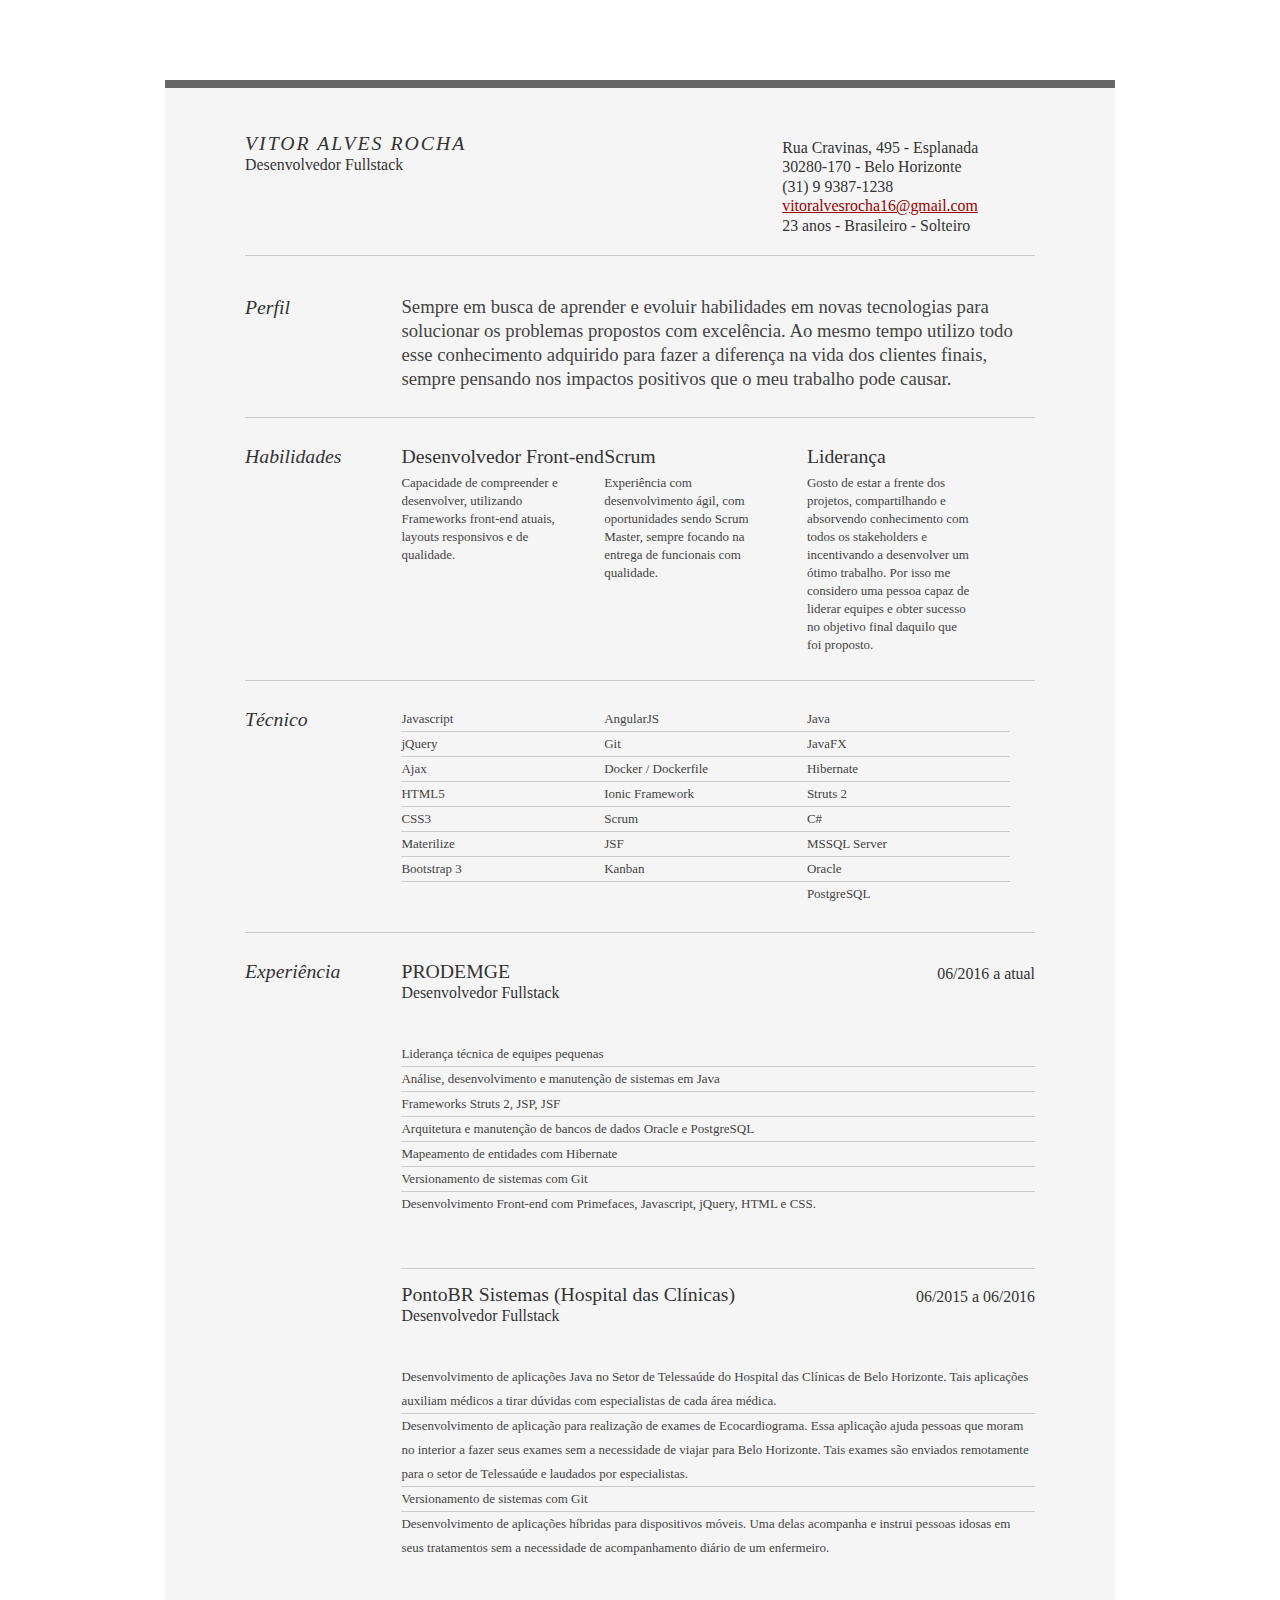
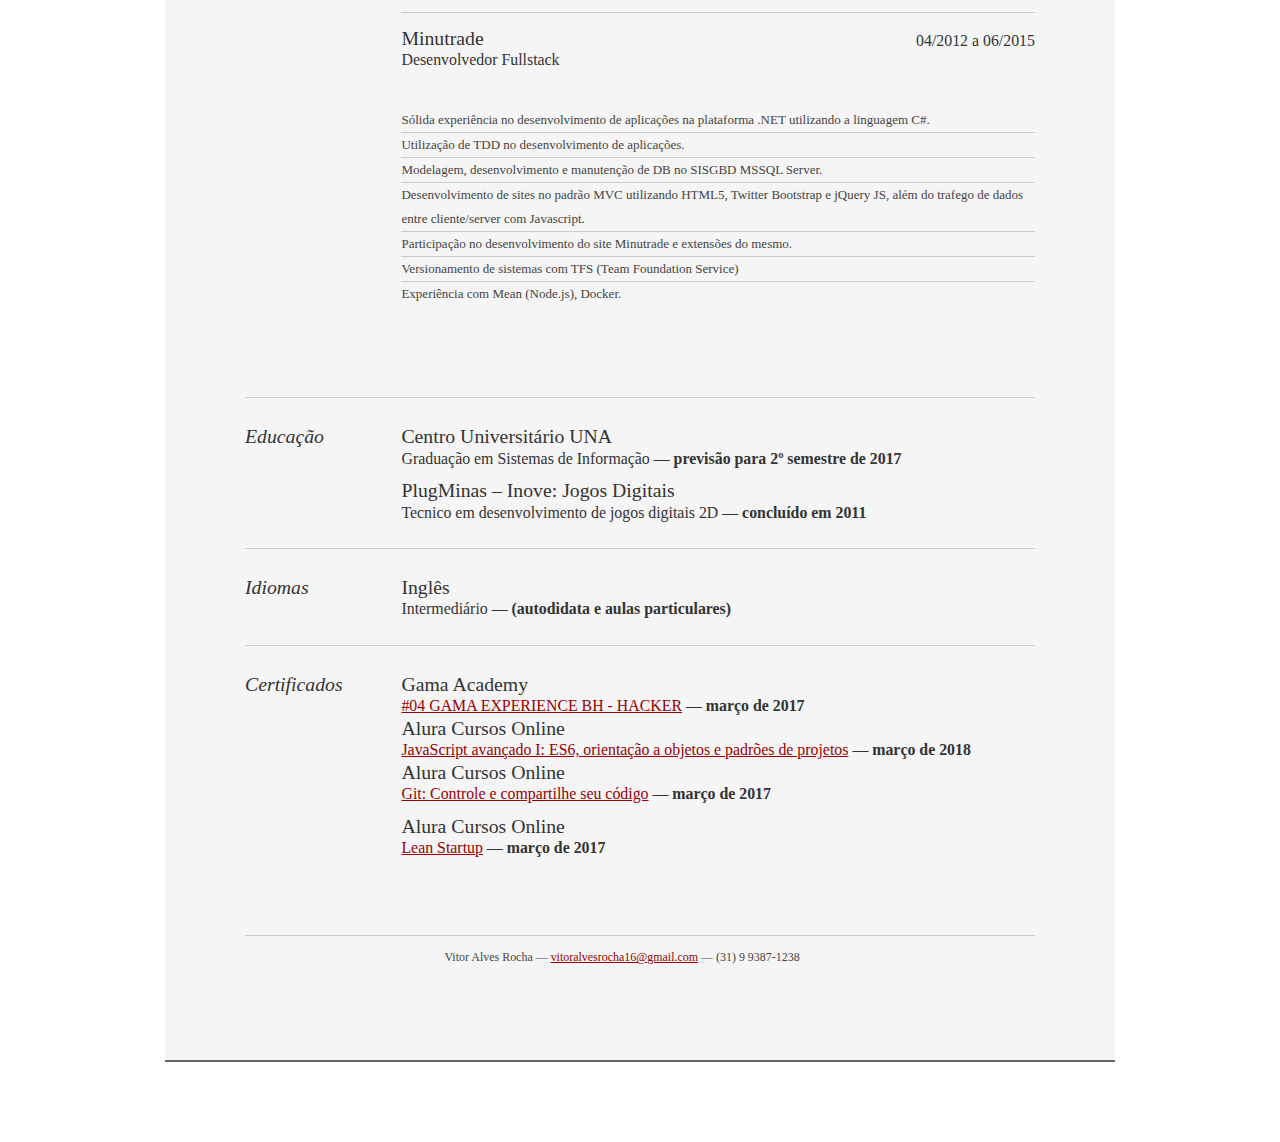
==== index.html @ ed212e02 "Remoção de certificados" ====
<!DOCTYPE html PUBLIC "-//W3C//DTD XHTML 1.0 Strict//EN" "http://www.w3.org/TR/xhtml1/DTD/xhtml1-strict.dtd">
<html>
<head>

	<title>Vitor Alves Rocha | Desenvolvedor Fullstack | vitoralvesrocha16@gmail.com</title>
	<meta http-equiv="content-type" content="text/html; charset=utf-8" />

	<meta name="keywords" content="" />
	<meta name="description" content="" />

	<link rel="stylesheet" type="text/css" href="reset-fonts-grids.css" media="all" /> 
	<link rel="stylesheet" type="text/css" href="resume.css" media="all" />

</head>
<body>

<div id="doc2" class="yui-t7">
	<div id="inner">
		<div id="hd">
			<div class="yui-gc">
				<div class="yui-u first">
					<h2>Vitor Alves Rocha</h2>
					<h3>Desenvolvedor Fullstack</h3>
				</div>

				<div class="yui-u">
					<div class="contact-info">
						<h3>Rua Cravinas, 495 - Esplanada</h3>
						<h3>30280-170 - Belo Horizonte</h3>
						<h3>(31) 9 9387-1238</h3>
						<h3><a href="mailto:vitoralvesrocha16@gmail.com">vitoralvesrocha16@gmail.com</a></h3>
						<h3>23 anos - Brasileiro - Solteiro</h3>
					</div><!--// .contact-info -->
				</div>
			</div><!--// .yui-gc -->
		</div><!--// hd -->

		<div id="bd">
			<div id="yui-main">
				<div class="yui-b">

					<div class="yui-gf">
						<div class="yui-u first">
							<h2>Perfil</h2>
						</div>
						<div class="yui-u">
							<p class="enlarge">
								Sempre em busca de aprender e evoluir habilidades em novas tecnologias para solucionar os problemas propostos com excelência. Ao mesmo tempo utilizo todo esse conhecimento adquirido para fazer a diferença na vida dos clientes finais, sempre pensando nos impactos positivos que o meu trabalho pode causar.
							</p>
						</div>
					</div><!--// .yui-gf -->

					<div class="yui-gf">
						<div class="yui-u first">
							<h2>Habilidades</h2>
						</div>
						<div class="yui-u">

								<div class="talent">
									<h2>Desenvolvedor Front-end</h2>
									<p>Capacidade de compreender e desenvolver, utilizando Frameworks front-end atuais, layouts responsivos e de qualidade.</p>
								</div>

								<div class="talent">
									<h2>Scrum</h2>
									<p>Experiência com desenvolvimento ágil, com oportunidades sendo Scrum Master, sempre focando na entrega de funcionais com qualidade.</p>
								</div>

								<div class="talent">
									<h2>Liderança</h2>
									<p>Gosto de estar a frente dos projetos, compartilhando e absorvendo conhecimento com todos os stakeholders e incentivando a desenvolver um ótimo trabalho. Por isso me considero uma pessoa capaz de liderar equipes e obter sucesso no objetivo final daquilo que foi proposto.</p>
								</div>
						</div>
					</div><!--// .yui-gf -->

					<div class="yui-gf">
						<div class="yui-u first">
							<h2>Técnico</h2>
						</div>
						<div class="yui-u">
						
							<ul class="talent">
								<li>Javascript</li>
								<li>jQuery</li>
								<li>Ajax</li>
								<li>HTML5</li>
								<li>CSS3</li>
								<li>Materilize</li>
								<li>Bootstrap 3</li>
							</ul>

							<ul class="talent">
								<li>AngularJS</li>
								<li>Git</li>
								<li>Docker / Dockerfile</li>
								<li>Ionic Framework</li>
								<li>Scrum</li>
								<li>JSF</li>
								<li>Kanban</li>
							</ul>

							<ul class="talent">
								<li>Java</li>
								<li>JavaFX</li>
								<li>Hibernate</li>
								<li>Struts 2</li>
								<li>C#</li>
								<li>MSSQL Server</li>
								<li>Oracle</li>
								<li class="last">PostgreSQL</li>
							</ul>
						</div>
					</div><!--// .yui-gf-->

					<div class="yui-gf">
	
						<div class="yui-u first">
							<h2>Experiência</h2>
						</div><!--// .yui-u -->

						<div class="yui-u">

							<div class="job">
								<h2>PRODEMGE</h2>
								<h3>Desenvolvedor Fullstack</h3>
								<h4>06/2016 a atual</h4>
								<p>
									<ul>
										<li>Liderança técnica de equipes pequenas</li>
										<li>Análise, desenvolvimento e manutenção de sistemas em Java</li>
										<li>Frameworks Struts 2, JSP, JSF</li>
										<li>Arquitetura e manutenção de bancos de dados Oracle e PostgreSQL</li>
										<li>Mapeamento de entidades com Hibernate</li>
										<li>Versionamento de sistemas com Git</li>
										<li class="last">Desenvolvimento Front-end com Primefaces, Javascript, jQuery, HTML e CSS.</li>
									</ul>
								</p>
							</div>

							<div class="job">
								<h2>PontoBR Sistemas (Hospital das Clínicas)</h2>
								<h3>Desenvolvedor Fullstack</h3>
								<h4>06/2015 a 06/2016</h4>
								<p>
									<ul>
										<li>
											Desenvolvimento de aplicações Java no Setor de Telessaúde do Hospital das Clínicas de Belo Horizonte. Tais aplicações auxiliam médicos a tirar dúvidas com especialistas de cada área médica.
										</li>
										<li>
											Desenvolvimento de aplicação para realização de exames de Ecocardiograma. Essa aplicação ajuda pessoas que moram no interior a fazer seus exames sem a necessidade de viajar para Belo Horizonte. Tais exames são enviados remotamente para o setor de Telessaúde e laudados por especialistas.
										<li>Versionamento de sistemas com Git</li>
										<li class="last">
											Desenvolvimento de aplicações híbridas para dispositivos móveis. Uma delas acompanha e instrui pessoas idosas em seus tratamentos sem a necessidade de acompanhamento diário de um enfermeiro.
										</li>
									</ul>
								</p>
							</div>

							<div class="job last">
								<h2>Minutrade</h2>
								<h3>Desenvolvedor Fullstack</h3>
								<h4>04/2012 a 06/2015</h4>
								<p>
									<ul>
										<li>Sólida experiência no desenvolvimento de aplicações na plataforma .NET utilizando a linguagem C#.</li>
										<li>Utilização de TDD no desenvolvimento de aplicações.</li>
										<li>Modelagem, desenvolvimento e manutenção de DB no SISGBD MSSQL Server.</li>
										<li>Desenvolvimento de sites no padrão MVC utilizando HTML5, Twitter Bootstrap e jQuery JS, além do trafego de dados entre cliente/server com Javascript.</li>
										<li>Participação no desenvolvimento do site Minutrade e extensões do mesmo.</li>
										<li>Versionamento de sistemas com TFS (Team Foundation Service)</li>
										<li class="last">Experiência com Mean (Node.js), Docker.</li>
									</ul>
								</p>
							</div>
						</div><!--// .yui-u -->
					</div><!--// .yui-gf -->

					<div class="yui-gf">
						<div class="yui-u first">
							<h2>Educação</h2>
						</div>
						<div class="yui-u">
							<h2>Centro Universitário UNA</h2>
							<h3>Graduação em Sistemas de Informação &mdash; <strong>previsão para 2º semestre de 2017</strong> </h3>
						</div>
						<div class="yui-u educ last">
							<h2>PlugMinas – Inove: Jogos Digitais</h2>
							<h3>Tecnico em desenvolvimento de jogos digitais 2D &mdash; <strong>concluído em 2011</strong> </h3>
						</div>
					</div><!--// .yui-gf -->

					<div class="yui-gf">
						<div class="yui-u first">
							<h2>Idiomas</h2>
						</div>
						<div class="yui-u">
							<h2>Inglês</h2>
							<h3>Intermediário &mdash; <strong>(autodidata e aulas particulares)</strong> </h3>
						</div>
					</div><!--// .yui-gf -->

					<div class="yui-gf last">
						<div class="yui-u first">
							<h2>Certificados</h2>
						</div>
						<div class="yui-u">
							<h2>Gama Academy</h2>
							<h3><a href="http://bit.ly/2j1GFxO" target="_blank">#04 GAMA EXPERIENCE BH - HACKER</a> &mdash; <strong>março de 2017</strong> </h3>
						</div>
						<div class="yui-u">
							<h2>Alura Cursos Online</h2>
							<h3><a href="https://cursos.alura.com.br/user/vitualves/course/javascript-es6-orientacao-a-objetos-parte-1/formalCertificate" target="_blank">JavaScript avançado I: ES6, orientação a objetos e padrões de projetos</a> &mdash; <strong>março de 2018</strong> </h3>
						</div>
						<div class="yui-u">
							<h2>Alura Cursos Online</h2>
							<h3><a href="https://cursos.alura.com.br/user/vitualves/course/git/formalCertificate" target="_blank">Git: Controle e compartilhe seu código</a> &mdash; <strong>março de 2017</strong> </h3>
						</div>
						<div class="yui-u educ">
							<h2>Alura Cursos Online</h2>
							<h3><a href="https://cursos.alura.com.br/user/vitualves/course/lean/formalCertificate" target="_blank">Lean Startup</a> &mdash; <strong>março de 2017</strong> </h3>
						</div>
					</div><!--// .yui-gf -->
				</div><!--// .yui-b -->
			</div><!--// yui-main -->
		</div><!--// bd -->

		<div id="ft">
			<p>Vitor Alves Rocha &mdash; <a href="mailto:vitoralvesrocha16@gmail.com">vitoralvesrocha16@gmail.com</a> &mdash; (31) 9 9387-1238</p>
		</div><!--// footer -->
	</div><!-- // inner -->
</div><!--// doc -->
</body>
</html>
---- resume.css ----
/*
---------------------------------------------------------------------------------
	STRIPPED DOWN RESUME TEMPLATE
    html resume

    v0.9: 5/28/09

    design and code by: thingsthatarebrown.com 
                        (matt brown)
---------------------------------------------------------------------------------
*/


.msg { padding: 10px; background: #222; position: relative; }
.msg h1 { color: #fff;  }
.msg a { margin-left: 20px; background: #408814; color: white; padding: 4px 8px; text-decoration: none; }
.msg a:hover { background: #266400; }

/* //-- yui-grids style overrides -- */
body { font-family: Georgia; color: #444; }
#inner { padding: 10px 80px; margin: 80px auto; background: #f5f5f5; border: solid #666; border-width: 8px 0 2px 0; }
.yui-gf { margin-bottom: 2em; padding-bottom: 2em; border-bottom: 1px solid #ccc; }

/* //-- header, body, footer -- */
#hd { margin: 2.5em 0 3em 0; padding-bottom: 1.5em; border-bottom: 1px solid #ccc }
#hd h2 { text-transform: uppercase; letter-spacing: 2px; }
#bd, #ft { margin-bottom: 2em; }

/* //-- footer -- */
#ft { padding: 1em 0 5em 0; font-size: 92%; border-top: 1px solid #ccc; text-align: center; }
#ft p { margin-bottom: 0; text-align: center;   }

/* //-- core typography and style -- */
#hd h1 { font-size: 48px; text-transform: uppercase; letter-spacing: 3px; }
h2 { font-size: 152% }
h3, h4 { font-size: 122%; }
h1, h2, h3, h4 { color: #333; }
p { font-size: 100%; line-height: 18px; padding-right: 3em; }
a { color: #990003 }
a:hover { text-decoration: none; }
strong { font-weight: bold; }
li { line-height: 24px; border-bottom: 1px solid #ccc; }
p.enlarge { font-size: 144%; padding-right: 1em; line-height: 24px; }
p.enlarge span { color: #000 }
.contact-info { margin-top: 7px; }
.first h2 { font-style: italic; }
.last { border-bottom: 0 }


/* //-- section styles -- */

a#pdf { display: block; float: left; background: #666; color: white; padding: 6px 50px 6px 12px; margin-bottom: 6px; text-decoration: none;  }
a#pdf:hover { background: #222; }

.job { position: relative; margin-bottom: 1em; padding-bottom: 1em; border-bottom: 1px solid #ccc; }
.job h4 { position: absolute; top: 0.35em; right: 0 }
.job p { margin: 0.75em 0 3em 0; }

.last { border: none; }
.skills-list {  }
.skills-list ul { margin: 0; }
.skills-list li { margin: 3px 0; padding: 3px 0; }
.skills-list li span { font-size: 152%; display: block; margin-bottom: -2px; padding: 0 }
.talent { width: 32%; float: left }
.talent h2 { margin-bottom: 6px; }

#srt-ttab { margin-bottom: 100px; text-align: center;  }
#srt-ttab img.last { margin-top: 20px }

/* --// override to force 1/8th width grids -- */
.yui-gf .yui-u{width:80.2%;}
.yui-gf div.first{width:12.3%;}

.educ{
	margin-top: 10px;
}
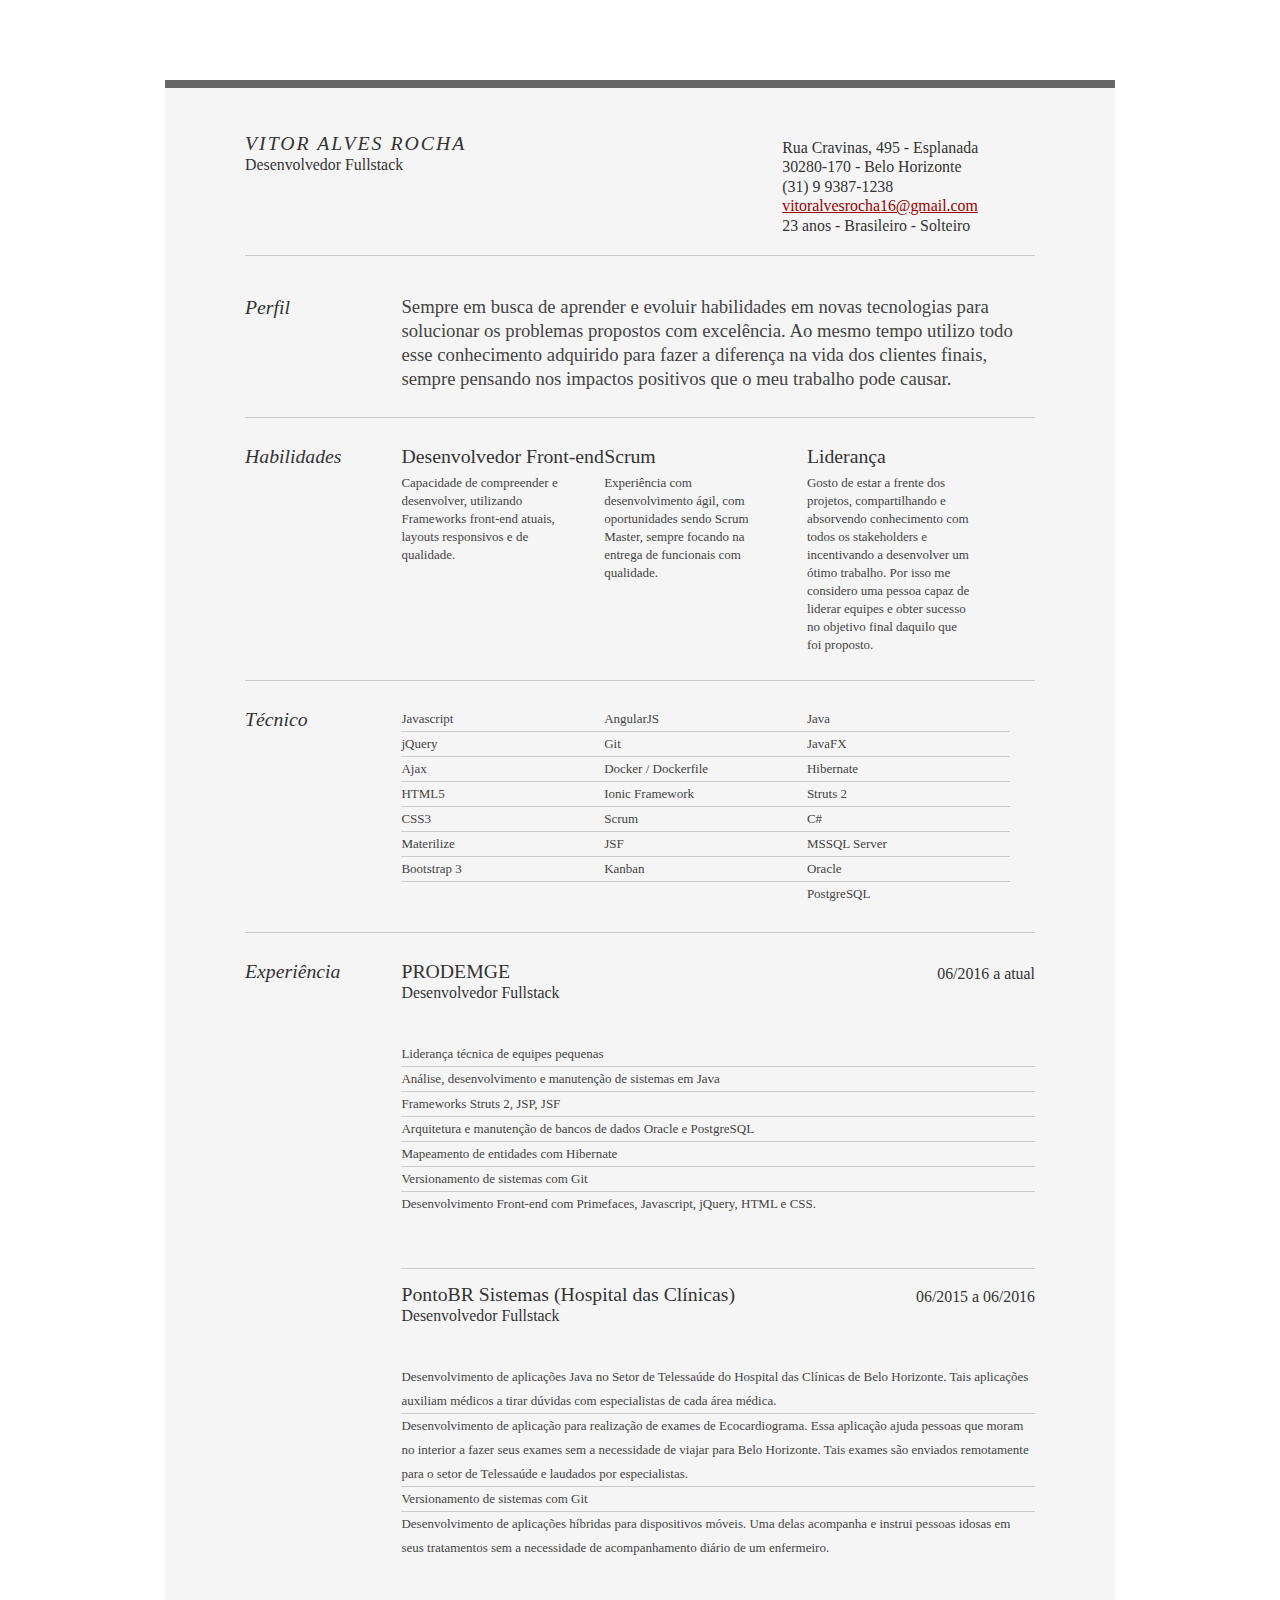
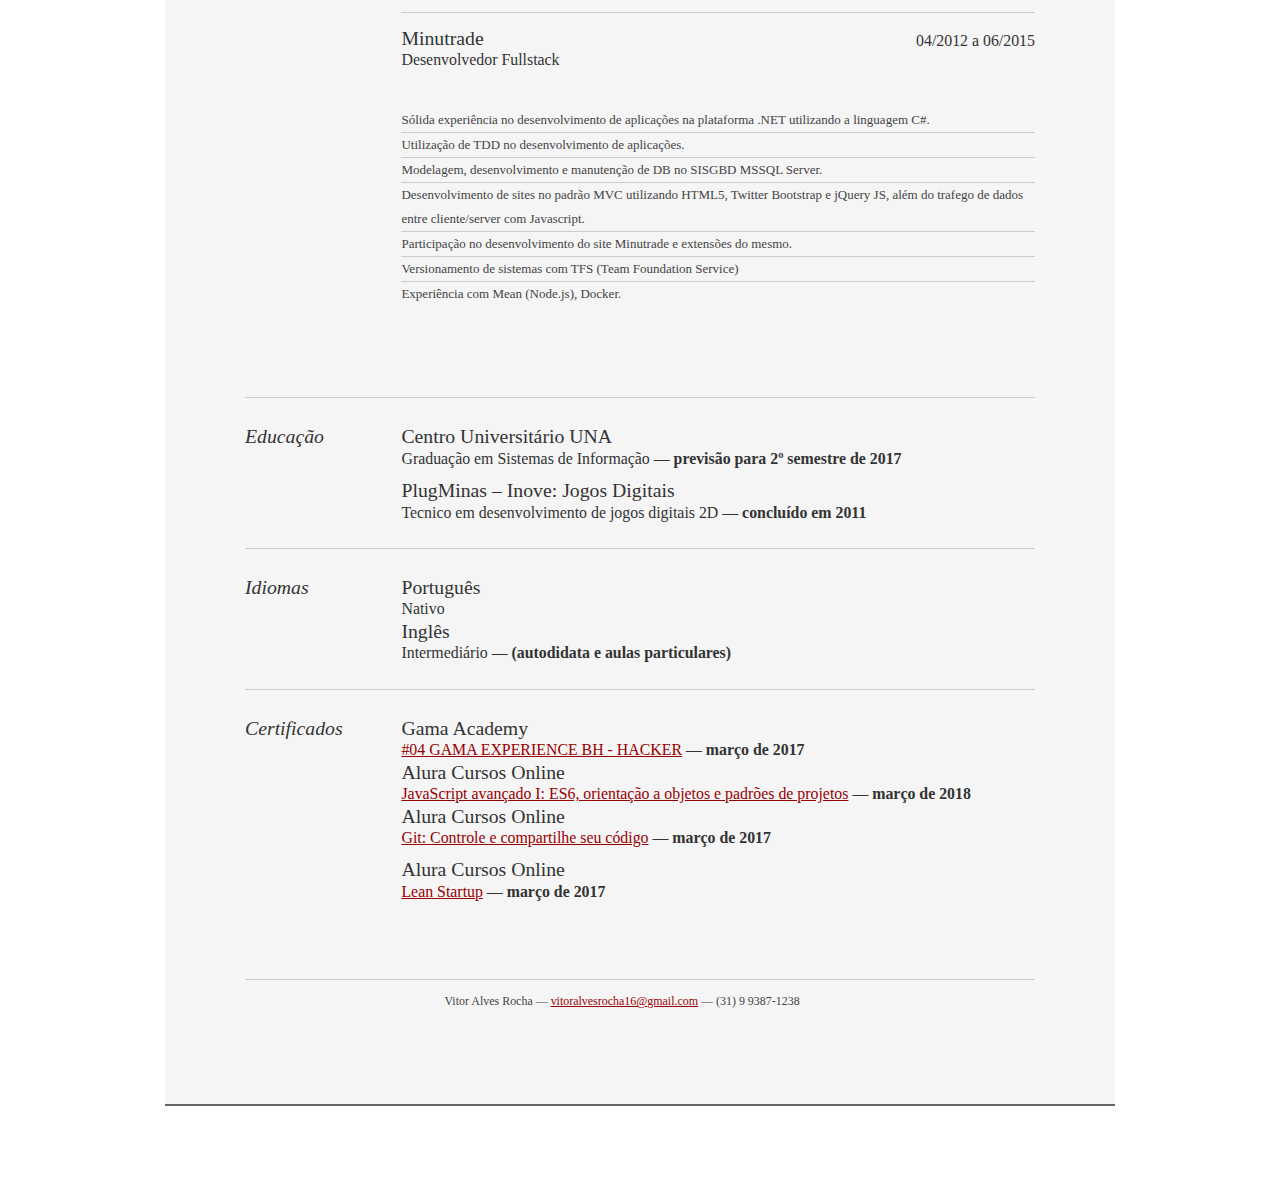
==== commit e8126fe3: "Inclusão de idioma" ====
--- a/index.html
+++ b/index.html
@@ -194,6 +194,10 @@
 							<h2>Idiomas</h2>
 						</div>
 						<div class="yui-u">
+							<h2>Português</h2>
+							<h3>Nativo</h3>
+						</div>
+						<div class="yui-u">
 							<h2>Inglês</h2>
 							<h3>Intermediário &mdash; <strong>(autodidata e aulas particulares)</strong> </h3>
 						</div>
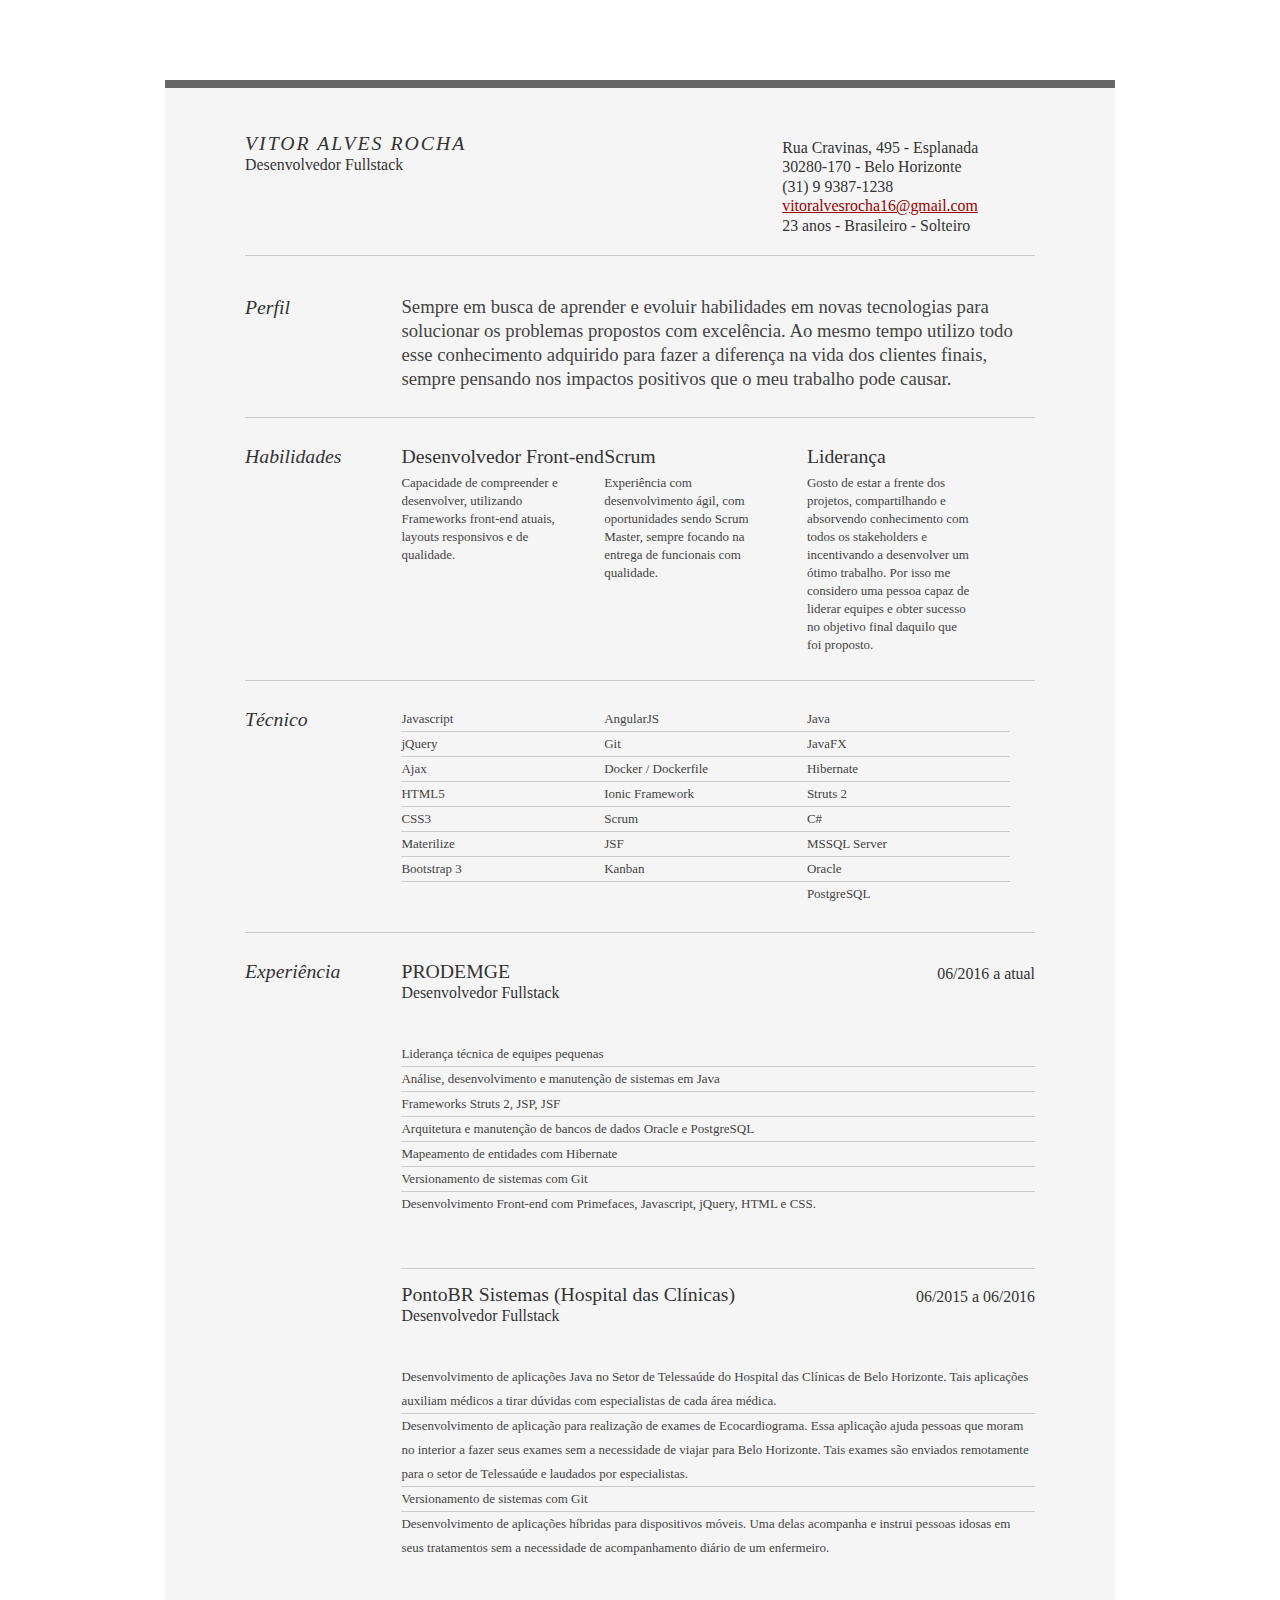
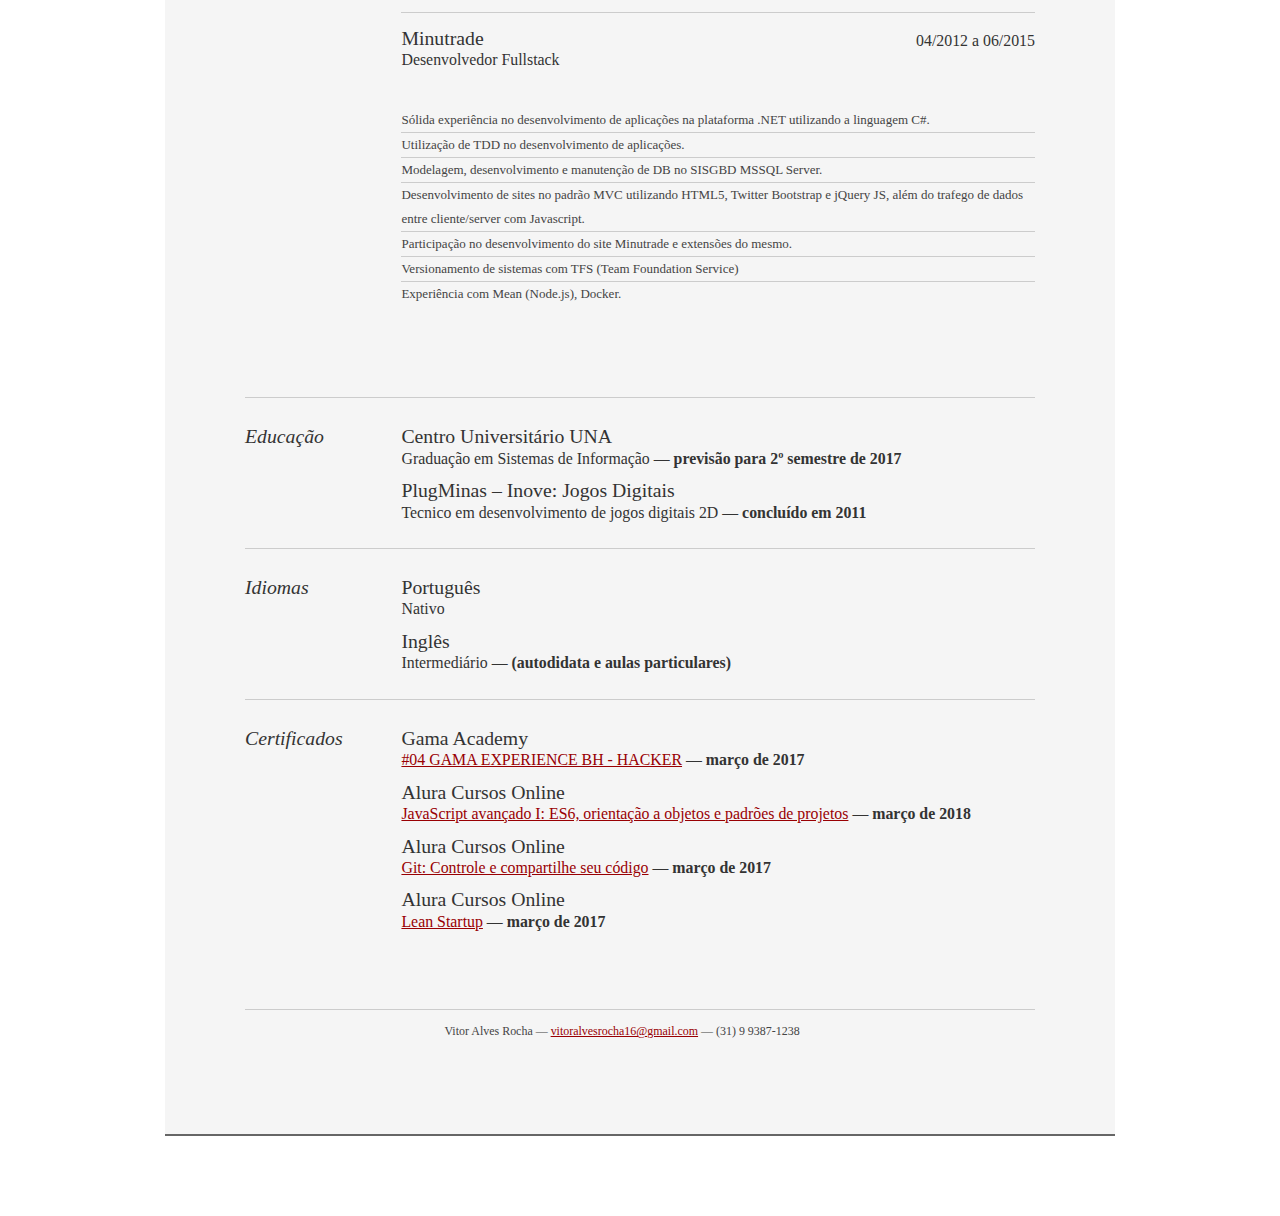
==== commit 28dcddf0: "Colocando espaçamento" ====
--- a/index.html
+++ b/index.html
@@ -197,7 +197,7 @@
 							<h2>Português</h2>
 							<h3>Nativo</h3>
 						</div>
-						<div class="yui-u">
+						<div class="yui-u educ">
 							<h2>Inglês</h2>
 							<h3>Intermediário &mdash; <strong>(autodidata e aulas particulares)</strong> </h3>
 						</div>
@@ -211,11 +211,11 @@
 							<h2>Gama Academy</h2>
 							<h3><a href="http://bit.ly/2j1GFxO" target="_blank">#04 GAMA EXPERIENCE BH - HACKER</a> &mdash; <strong>março de 2017</strong> </h3>
 						</div>
-						<div class="yui-u">
+						<div class="yui-u educ">
 							<h2>Alura Cursos Online</h2>
 							<h3><a href="https://cursos.alura.com.br/user/vitualves/course/javascript-es6-orientacao-a-objetos-parte-1/formalCertificate" target="_blank">JavaScript avançado I: ES6, orientação a objetos e padrões de projetos</a> &mdash; <strong>março de 2018</strong> </h3>
 						</div>
-						<div class="yui-u">
+						<div class="yui-u educ">
 							<h2>Alura Cursos Online</h2>
 							<h3><a href="https://cursos.alura.com.br/user/vitualves/course/git/formalCertificate" target="_blank">Git: Controle e compartilhe seu código</a> &mdash; <strong>março de 2017</strong> </h3>
 						</div>
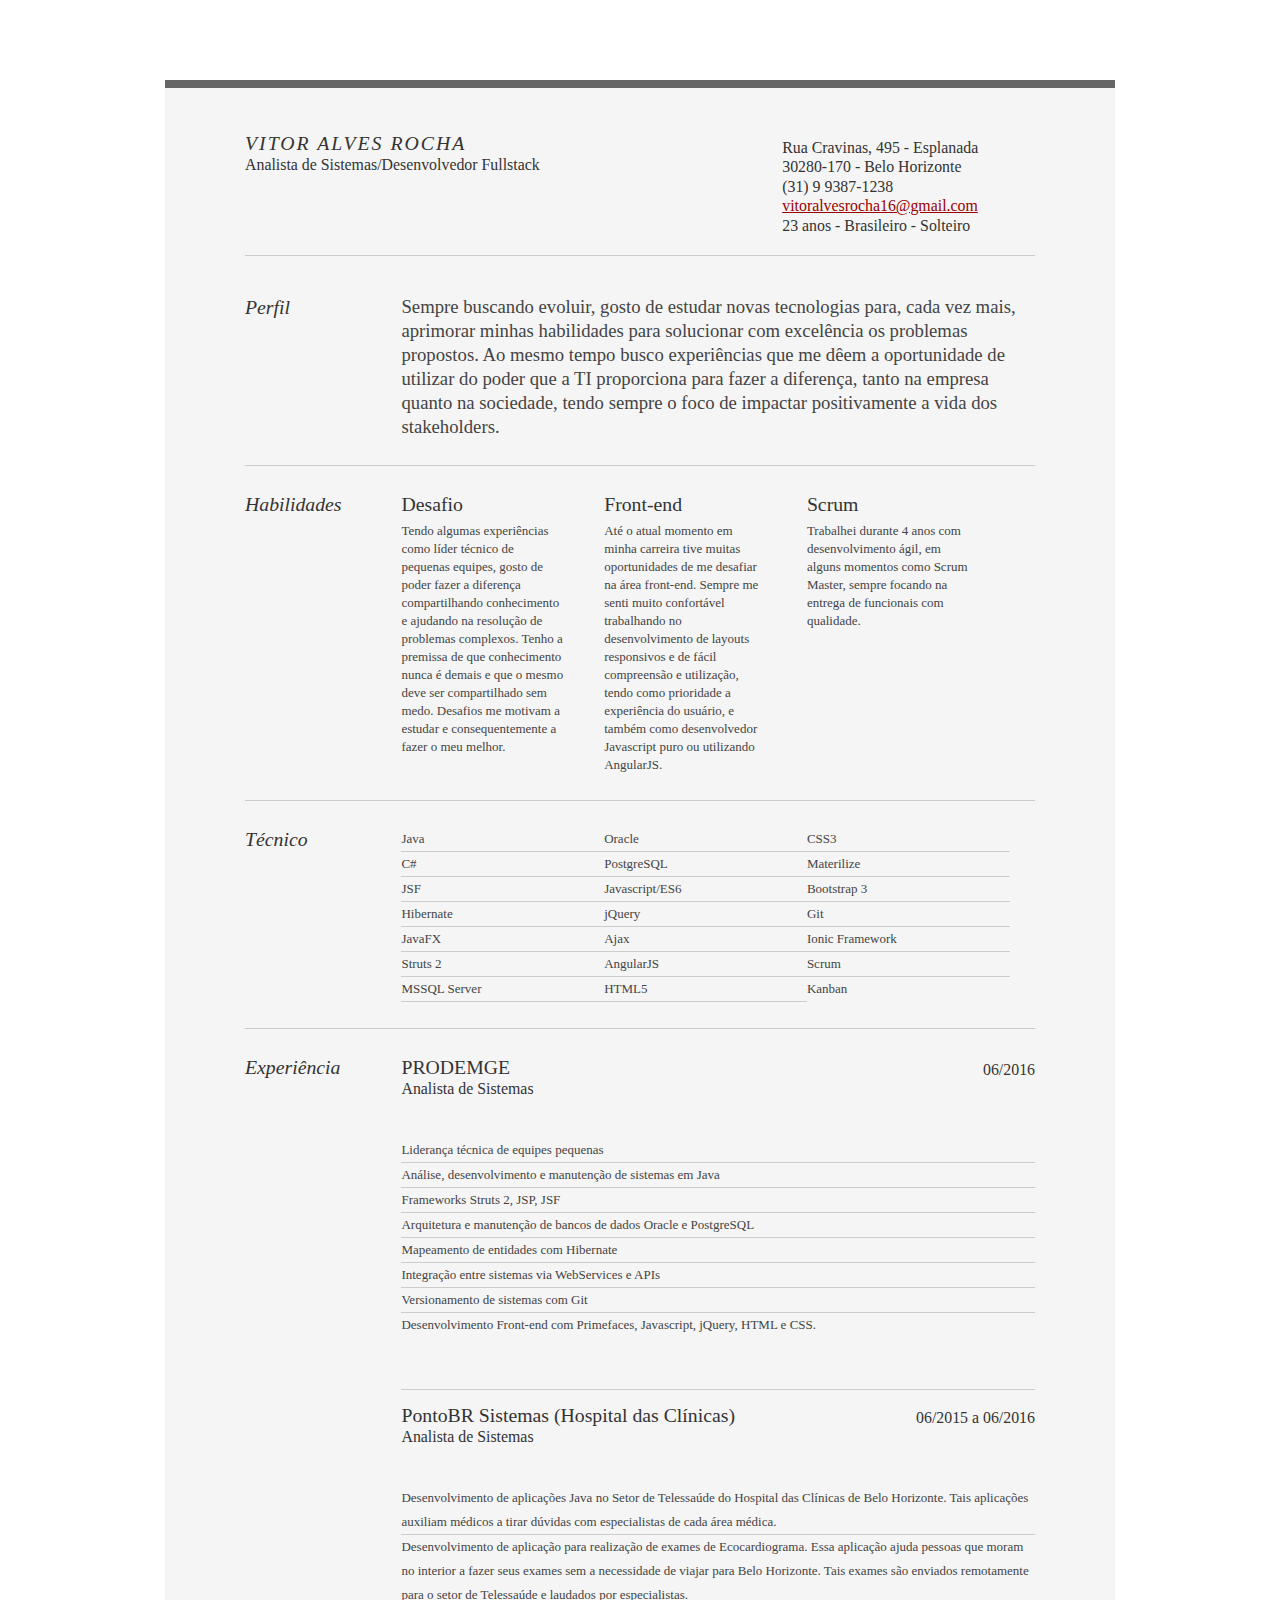
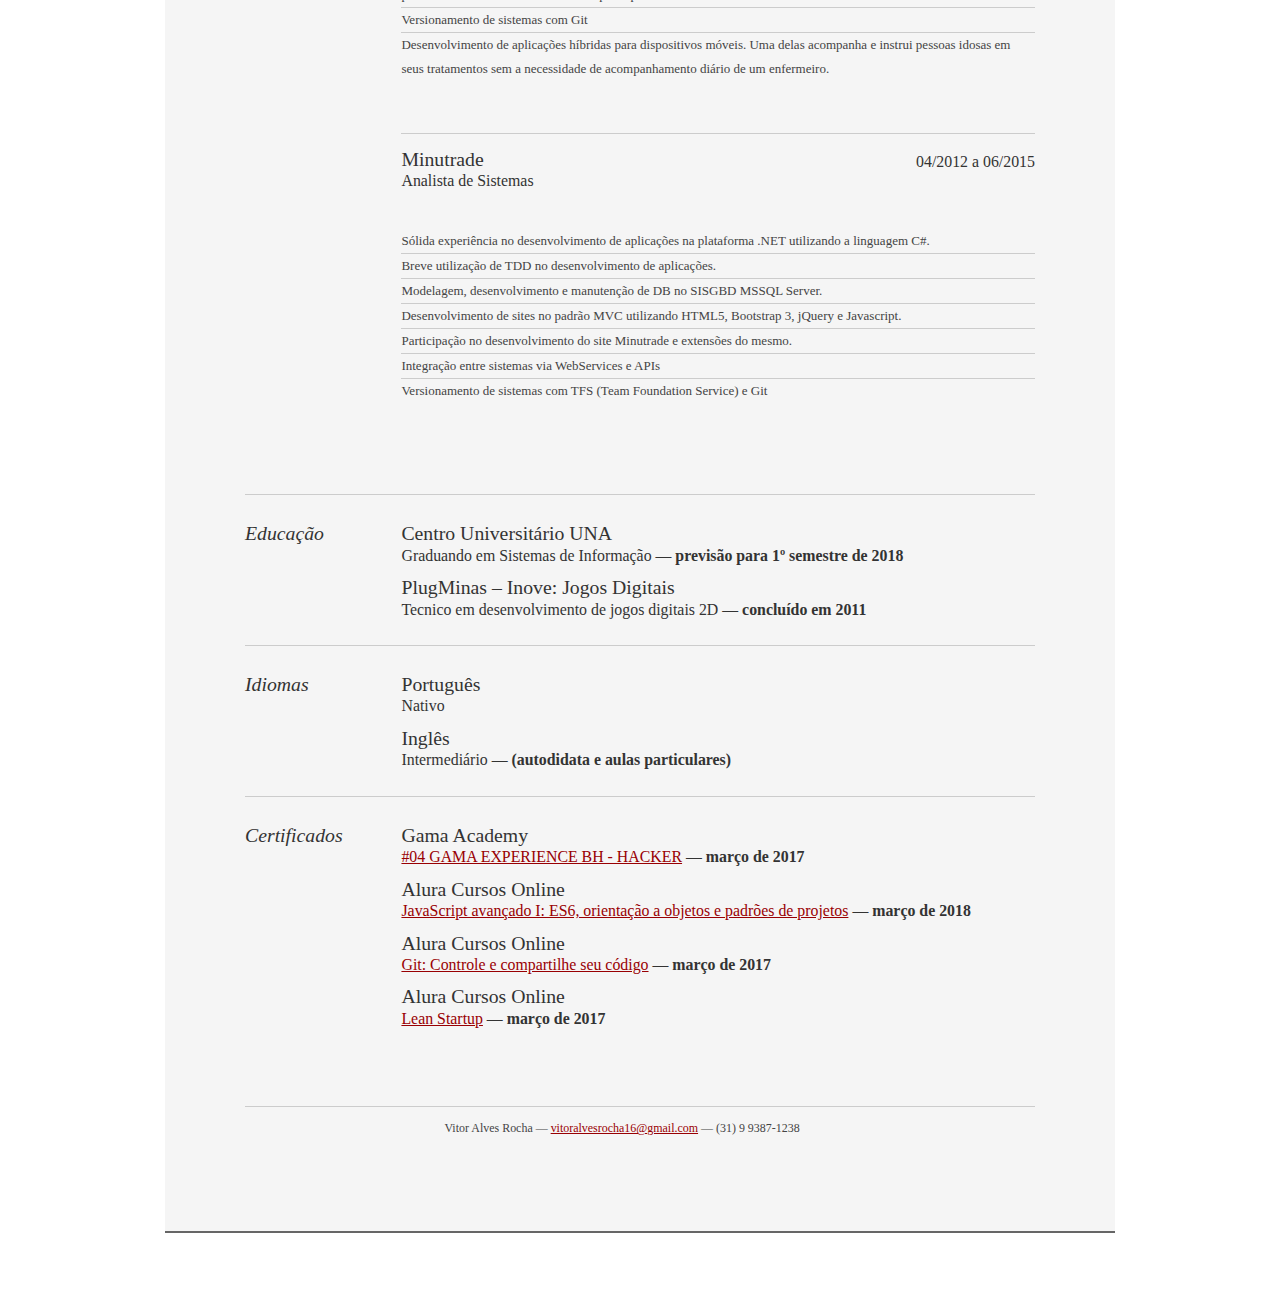
==== commit 89c6c6c2: "Update index.html" ====
--- a/index.html
+++ b/index.html
@@ -20,7 +20,7 @@
 			<div class="yui-gc">
 				<div class="yui-u first">
 					<h2>Vitor Alves Rocha</h2>
-					<h3>Desenvolvedor Fullstack</h3>
+					<h3>Analista de Sistemas/Desenvolvedor Fullstack</h3>
 				</div>
 
 				<div class="yui-u">
@@ -45,7 +45,7 @@
 						</div>
 						<div class="yui-u">
 							<p class="enlarge">
-								Sempre em busca de aprender e evoluir habilidades em novas tecnologias para solucionar os problemas propostos com excelência. Ao mesmo tempo utilizo todo esse conhecimento adquirido para fazer a diferença na vida dos clientes finais, sempre pensando nos impactos positivos que o meu trabalho pode causar.
+								Sempre buscando evoluir, gosto de estudar novas tecnologias para, cada vez mais, aprimorar minhas habilidades para solucionar com excelência os problemas propostos. Ao mesmo tempo busco experiências que me dêem a oportunidade de utilizar do poder que a TI proporciona para fazer a diferença, tanto na empresa quanto na sociedade, tendo sempre o foco de impactar positivamente a vida dos stakeholders.
 							</p>
 						</div>
 					</div><!--// .yui-gf -->
@@ -55,20 +55,19 @@
 							<h2>Habilidades</h2>
 						</div>
 						<div class="yui-u">
-
 								<div class="talent">
-									<h2>Desenvolvedor Front-end</h2>
-									<p>Capacidade de compreender e desenvolver, utilizando Frameworks front-end atuais, layouts responsivos e de qualidade.</p>
+									<h2>Desafio</h2>
+									<p>Tendo algumas experiências como líder técnico de pequenas equipes, gosto de poder fazer a diferença compartilhando conhecimento e ajudando na resolução de problemas complexos. Tenho a premissa de que conhecimento nunca é demais e que o mesmo deve ser compartilhado sem medo. Desafios me motivam a estudar e consequentemente a fazer o meu melhor.</p>
+								</div>
+
+								<div class="talent">
+									<h2>Front-end</h2>
+									<p>Até o atual momento em minha carreira tive muitas oportunidades de me desafiar na área front-end. Sempre me senti muito confortável trabalhando no desenvolvimento de layouts responsivos e de fácil compreensão e utilização, tendo como prioridade a experiência do usuário, e também como desenvolvedor Javascript puro ou utilizando AngularJS.</p>
 								</div>
 
 								<div class="talent">
 									<h2>Scrum</h2>
-									<p>Experiência com desenvolvimento ágil, com oportunidades sendo Scrum Master, sempre focando na entrega de funcionais com qualidade.</p>
-								</div>
-
-								<div class="talent">
-									<h2>Liderança</h2>
-									<p>Gosto de estar a frente dos projetos, compartilhando e absorvendo conhecimento com todos os stakeholders e incentivando a desenvolver um ótimo trabalho. Por isso me considero uma pessoa capaz de liderar equipes e obter sucesso no objetivo final daquilo que foi proposto.</p>
+									<p>Trabalhei durante 4 anos com desenvolvimento ágil, em alguns momentos como Scrum Master, sempre focando na entrega de funcionais com qualidade.</p>
 								</div>
 						</div>
 					</div><!--// .yui-gf -->
@@ -80,34 +79,33 @@
 						<div class="yui-u">
 						
 							<ul class="talent">
-								<li>Javascript</li>
+								<li>Java</li>
+								<li>C#</li>
+								<li>JSF</li>
+								<li>Hibernate</li>
+								<li>JavaFX</li>
+								<li>Struts 2</li>
+								<li>MSSQL Server</li>
+							</ul>
+							
+							<ul class="talent">
+								<li>Oracle</li>
+								<li>PostgreSQL</li>
+								<li>Javascript/ES6</li>
 								<li>jQuery</li>
 								<li>Ajax</li>
+								<li>AngularJS</li>
 								<li>HTML5</li>
+							</ul>
+
+							<ul class="talent">
 								<li>CSS3</li>
 								<li>Materilize</li>
 								<li>Bootstrap 3</li>
-							</ul>
-
-							<ul class="talent">
-								<li>AngularJS</li>
 								<li>Git</li>
-								<li>Docker / Dockerfile</li>
 								<li>Ionic Framework</li>
 								<li>Scrum</li>
-								<li>JSF</li>
-								<li>Kanban</li>
-							</ul>
-
-							<ul class="talent">
-								<li>Java</li>
-								<li>JavaFX</li>
-								<li>Hibernate</li>
-								<li>Struts 2</li>
-								<li>C#</li>
-								<li>MSSQL Server</li>
-								<li>Oracle</li>
-								<li class="last">PostgreSQL</li>
+								<li class="last">Kanban</li>
 							</ul>
 						</div>
 					</div><!--// .yui-gf-->
@@ -122,8 +120,8 @@
 
 							<div class="job">
 								<h2>PRODEMGE</h2>
-								<h3>Desenvolvedor Fullstack</h3>
-								<h4>06/2016 a atual</h4>
+								<h3>Analista de Sistemas</h3>
+								<h4>06/2016</h4>
 								<p>
 									<ul>
 										<li>Liderança técnica de equipes pequenas</li>
@@ -131,6 +129,7 @@
 										<li>Frameworks Struts 2, JSP, JSF</li>
 										<li>Arquitetura e manutenção de bancos de dados Oracle e PostgreSQL</li>
 										<li>Mapeamento de entidades com Hibernate</li>
+										<li>Integração entre sistemas via WebServices e APIs</li>
 										<li>Versionamento de sistemas com Git</li>
 										<li class="last">Desenvolvimento Front-end com Primefaces, Javascript, jQuery, HTML e CSS.</li>
 									</ul>
@@ -139,7 +138,7 @@
 
 							<div class="job">
 								<h2>PontoBR Sistemas (Hospital das Clínicas)</h2>
-								<h3>Desenvolvedor Fullstack</h3>
+								<h3>Analista de Sistemas</h3>
 								<h4>06/2015 a 06/2016</h4>
 								<p>
 									<ul>
@@ -148,6 +147,7 @@
 										</li>
 										<li>
 											Desenvolvimento de aplicação para realização de exames de Ecocardiograma. Essa aplicação ajuda pessoas que moram no interior a fazer seus exames sem a necessidade de viajar para Belo Horizonte. Tais exames são enviados remotamente para o setor de Telessaúde e laudados por especialistas.
+										</li>
 										<li>Versionamento de sistemas com Git</li>
 										<li class="last">
 											Desenvolvimento de aplicações híbridas para dispositivos móveis. Uma delas acompanha e instrui pessoas idosas em seus tratamentos sem a necessidade de acompanhamento diário de um enfermeiro.
@@ -158,17 +158,17 @@
 
 							<div class="job last">
 								<h2>Minutrade</h2>
-								<h3>Desenvolvedor Fullstack</h3>
+								<h3>Analista de Sistemas</h3>
 								<h4>04/2012 a 06/2015</h4>
 								<p>
 									<ul>
 										<li>Sólida experiência no desenvolvimento de aplicações na plataforma .NET utilizando a linguagem C#.</li>
-										<li>Utilização de TDD no desenvolvimento de aplicações.</li>
+										<li>Breve utilização de TDD no desenvolvimento de aplicações.</li>
 										<li>Modelagem, desenvolvimento e manutenção de DB no SISGBD MSSQL Server.</li>
-										<li>Desenvolvimento de sites no padrão MVC utilizando HTML5, Twitter Bootstrap e jQuery JS, além do trafego de dados entre cliente/server com Javascript.</li>
+										<li>Desenvolvimento de sites no padrão MVC utilizando HTML5, Bootstrap 3, jQuery e Javascript.</li>
 										<li>Participação no desenvolvimento do site Minutrade e extensões do mesmo.</li>
-										<li>Versionamento de sistemas com TFS (Team Foundation Service)</li>
-										<li class="last">Experiência com Mean (Node.js), Docker.</li>
+										<li>Integração entre sistemas via WebServices e APIs</li>
+										<li class="last">Versionamento de sistemas com TFS (Team Foundation Service) e Git</li>
 									</ul>
 								</p>
 							</div>
@@ -181,7 +181,7 @@
 						</div>
 						<div class="yui-u">
 							<h2>Centro Universitário UNA</h2>
-							<h3>Graduação em Sistemas de Informação &mdash; <strong>previsão para 2º semestre de 2017</strong> </h3>
+							<h3>Graduando em Sistemas de Informação &mdash; <strong>previsão para 1º semestre de 2018</strong> </h3>
 						</div>
 						<div class="yui-u educ last">
 							<h2>PlugMinas – Inove: Jogos Digitais</h2>
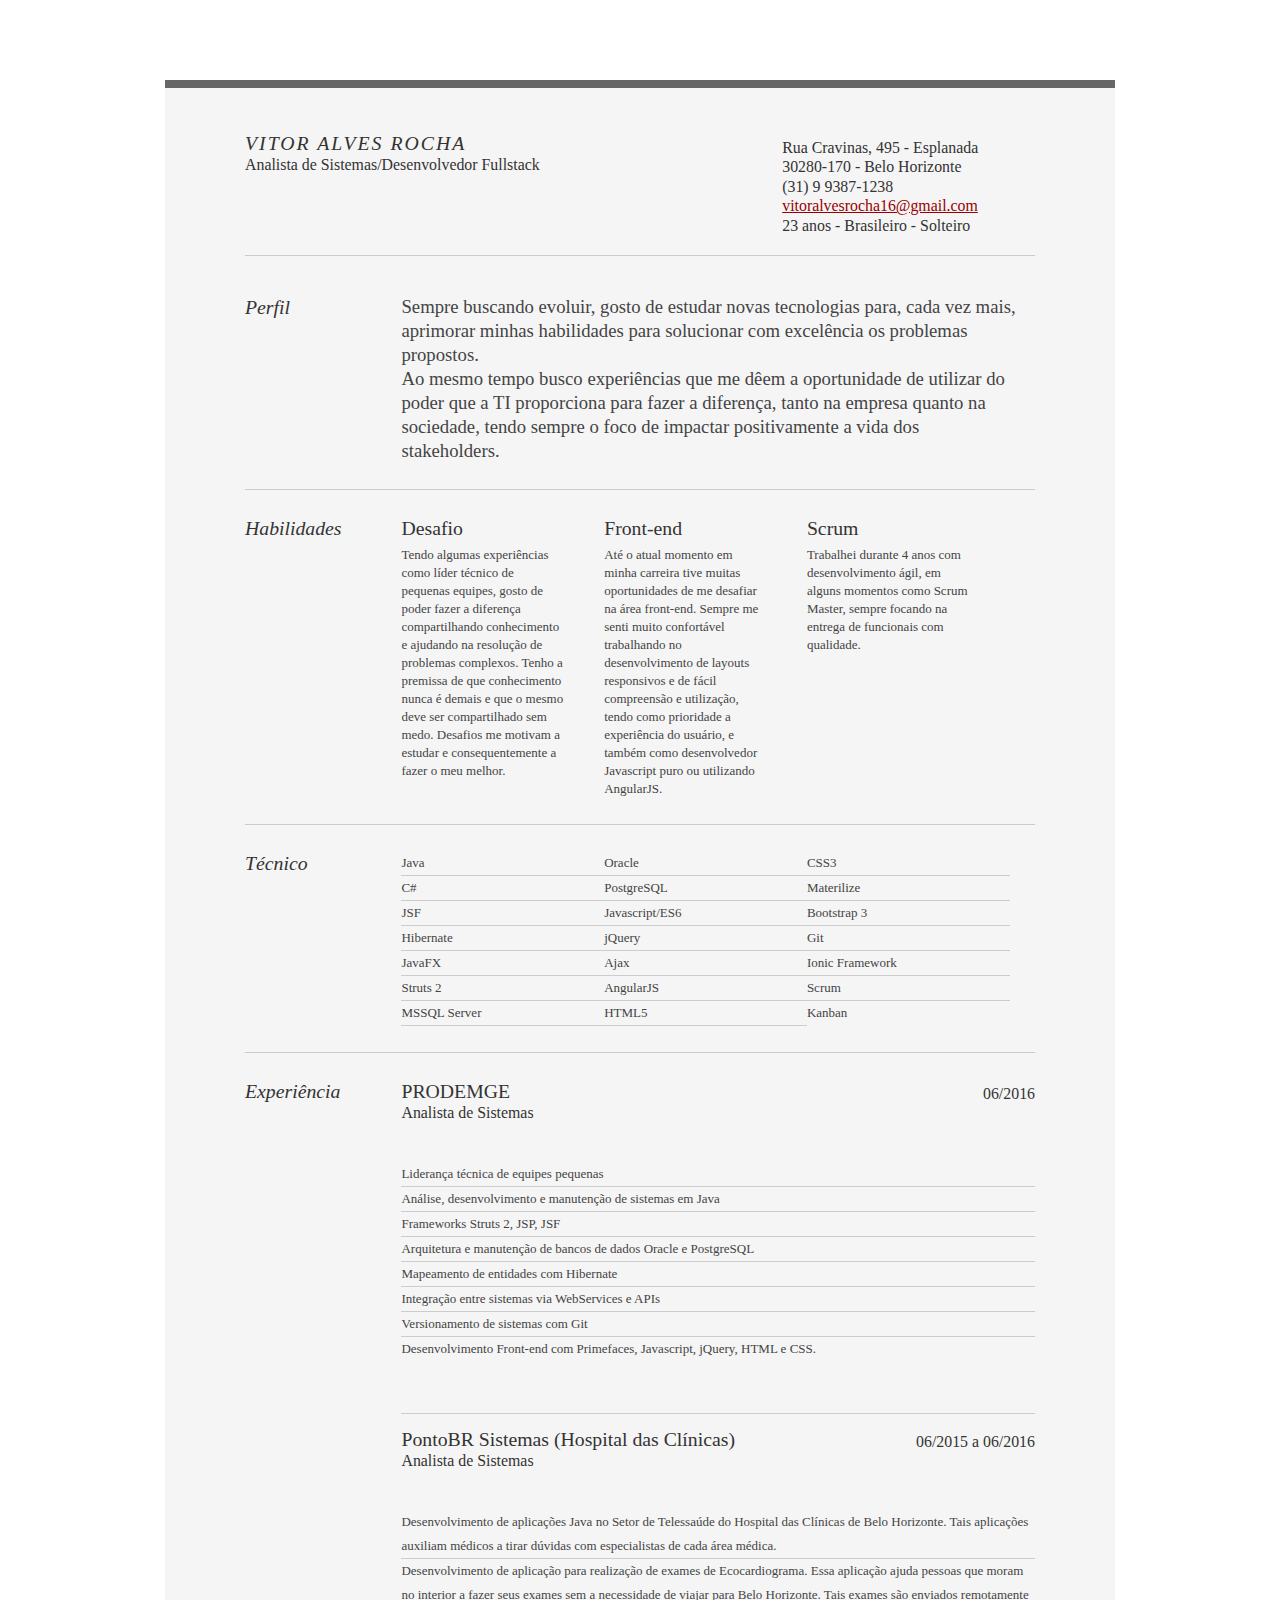
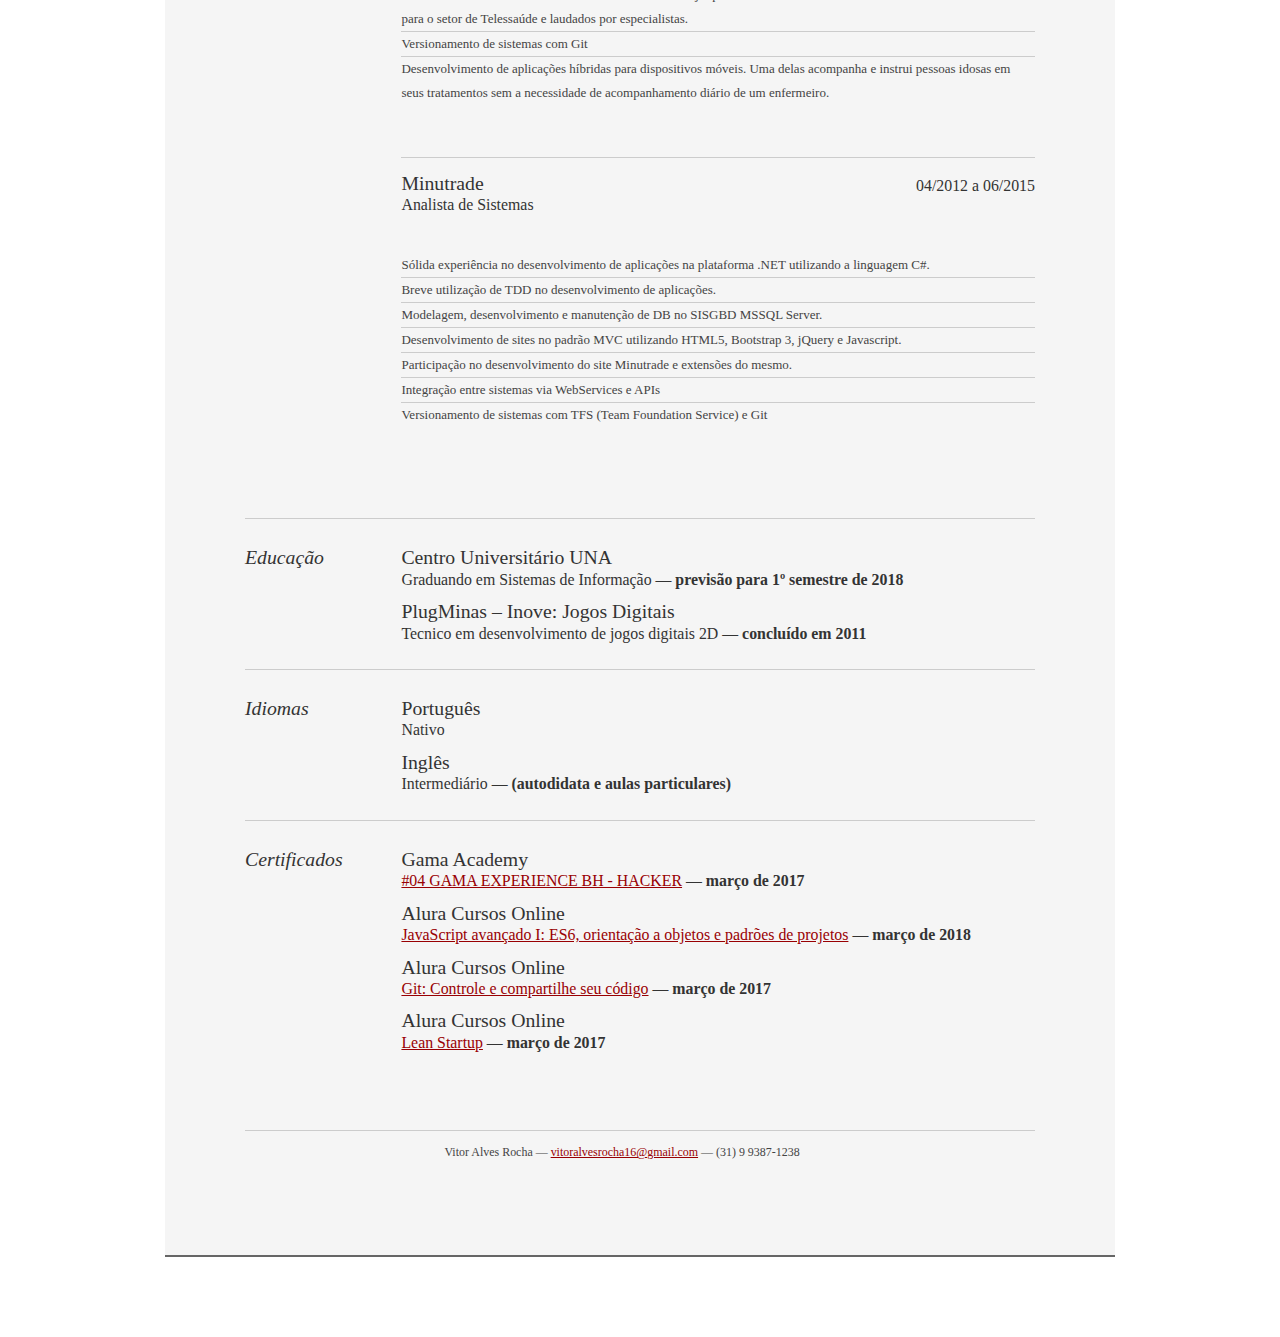
==== commit e59201b9: "Update index.html" ====
--- a/index.html
+++ b/index.html
@@ -45,7 +45,10 @@
 						</div>
 						<div class="yui-u">
 							<p class="enlarge">
-								Sempre buscando evoluir, gosto de estudar novas tecnologias para, cada vez mais, aprimorar minhas habilidades para solucionar com excelência os problemas propostos. Ao mesmo tempo busco experiências que me dêem a oportunidade de utilizar do poder que a TI proporciona para fazer a diferença, tanto na empresa quanto na sociedade, tendo sempre o foco de impactar positivamente a vida dos stakeholders.
+								Sempre buscando evoluir, gosto de estudar novas tecnologias para, cada vez mais, aprimorar minhas habilidades para solucionar com excelência os problemas propostos.
+							</p>
+							<p class="enlarge">
+								Ao mesmo tempo busco experiências que me dêem a oportunidade de utilizar do poder que a TI proporciona para fazer a diferença, tanto na empresa quanto na sociedade, tendo sempre o foco de impactar positivamente a vida dos stakeholders.
 							</p>
 						</div>
 					</div><!--// .yui-gf -->
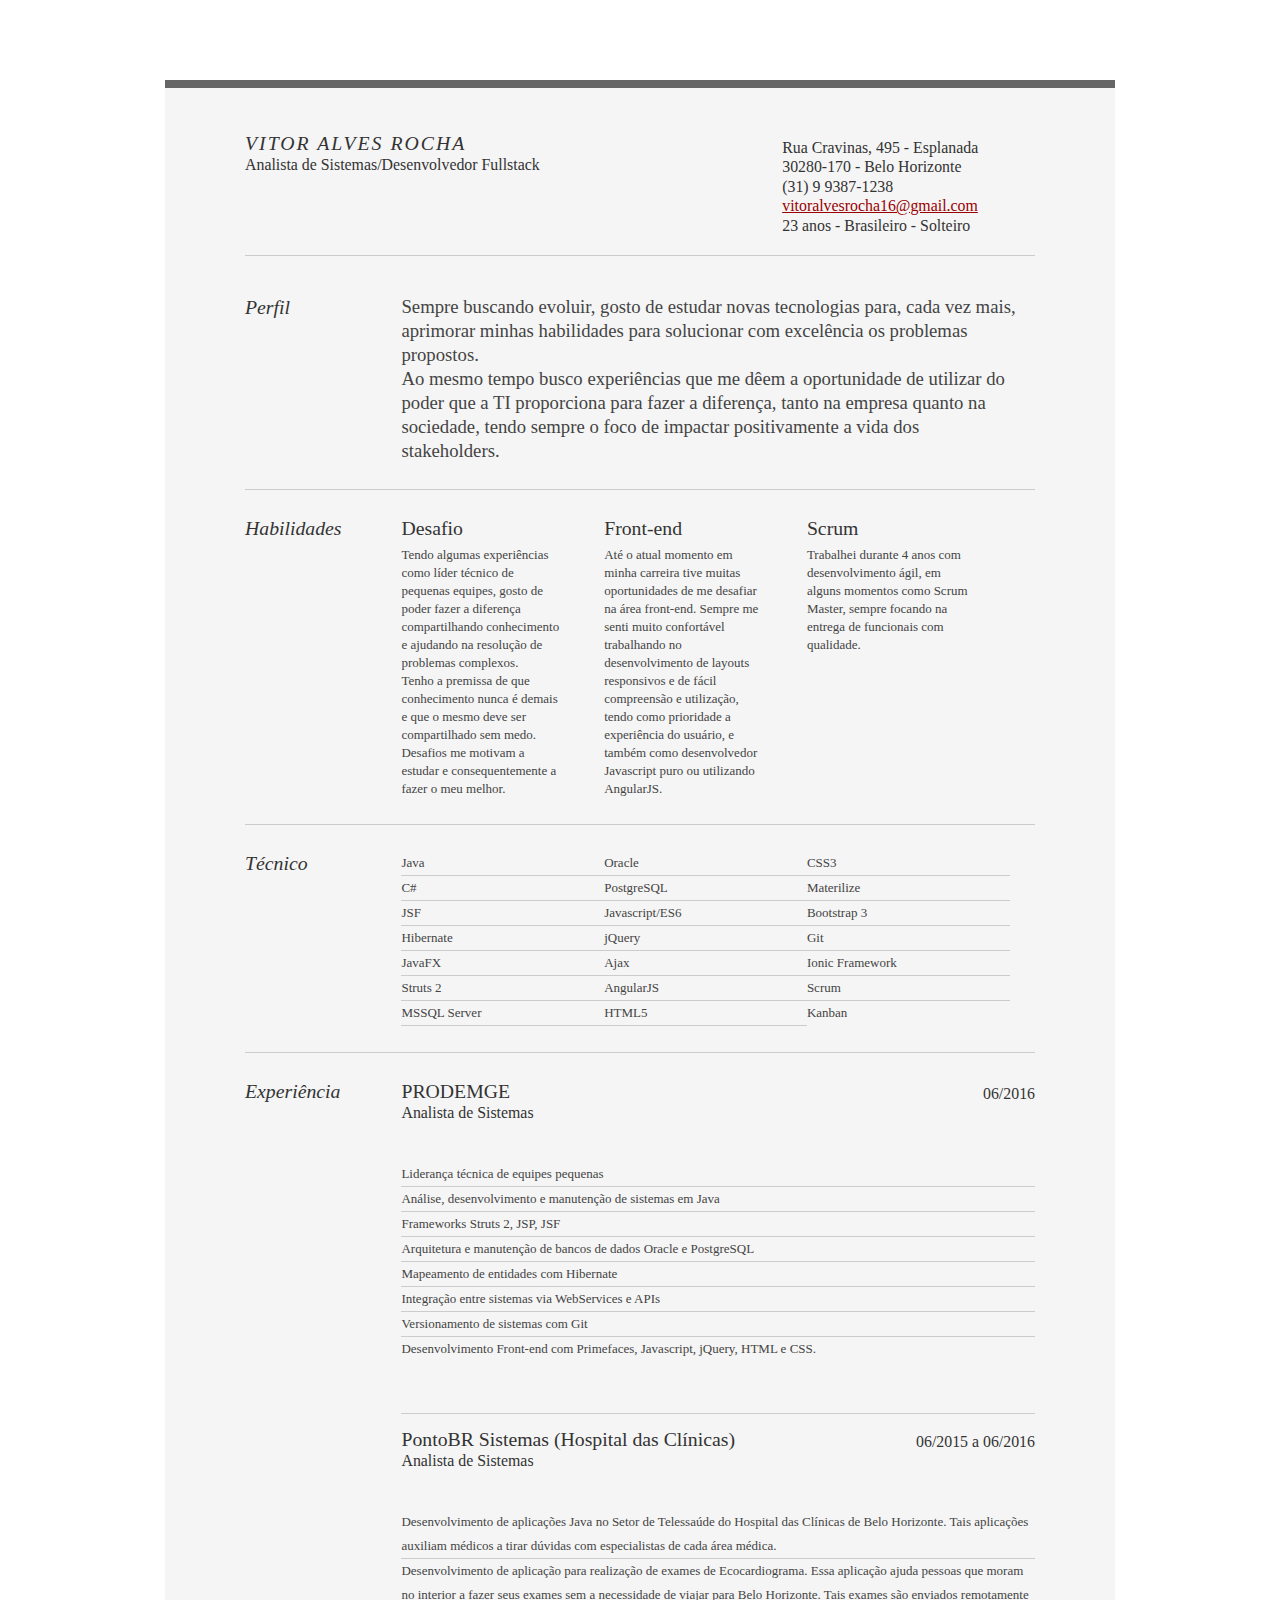
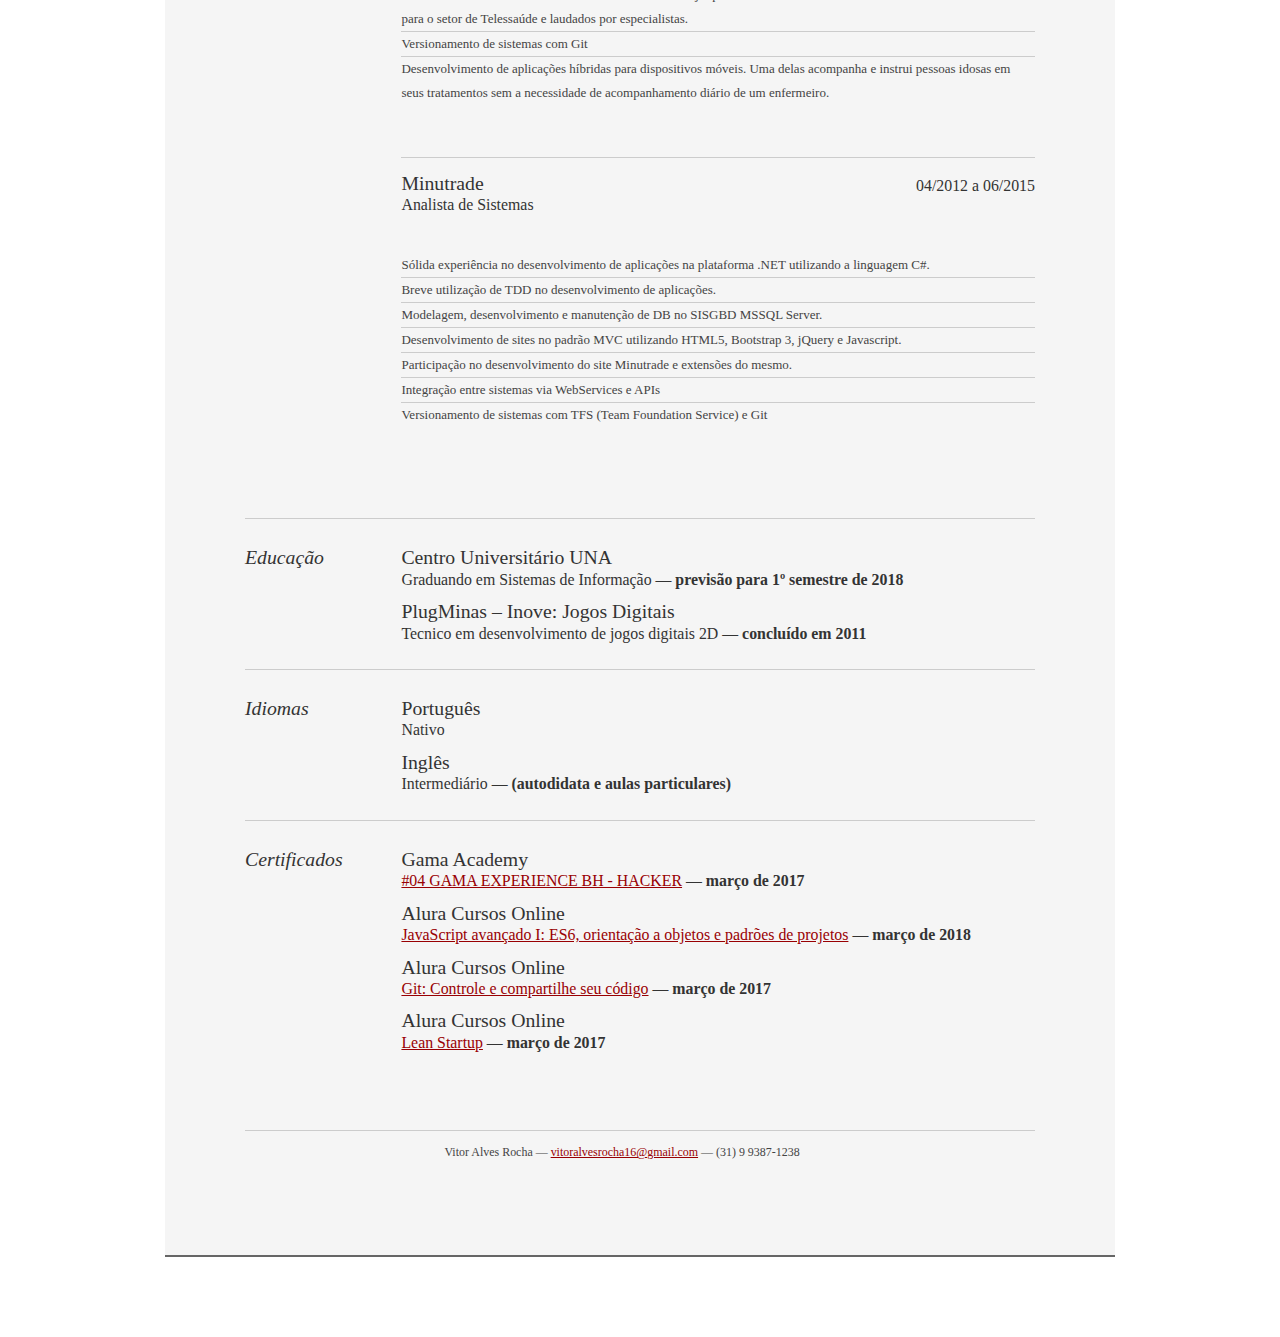
==== commit ce5c9a05: "Update index.html" ====
--- a/index.html
+++ b/index.html
@@ -60,7 +60,12 @@
 						<div class="yui-u">
 								<div class="talent">
 									<h2>Desafio</h2>
-									<p>Tendo algumas experiências como líder técnico de pequenas equipes, gosto de poder fazer a diferença compartilhando conhecimento e ajudando na resolução de problemas complexos. Tenho a premissa de que conhecimento nunca é demais e que o mesmo deve ser compartilhado sem medo. Desafios me motivam a estudar e consequentemente a fazer o meu melhor.</p>
+									<p>
+										Tendo algumas experiências como líder técnico de pequenas equipes, gosto de poder fazer a diferença compartilhando conhecimento e ajudando na resolução de problemas complexos.
+									</p>
+									<p>
+										Tenho a premissa de que conhecimento nunca é demais e que o mesmo deve ser compartilhado sem medo. Desafios me motivam a estudar e consequentemente a fazer o meu melhor.
+									</p>
 								</div>
 
 								<div class="talent">
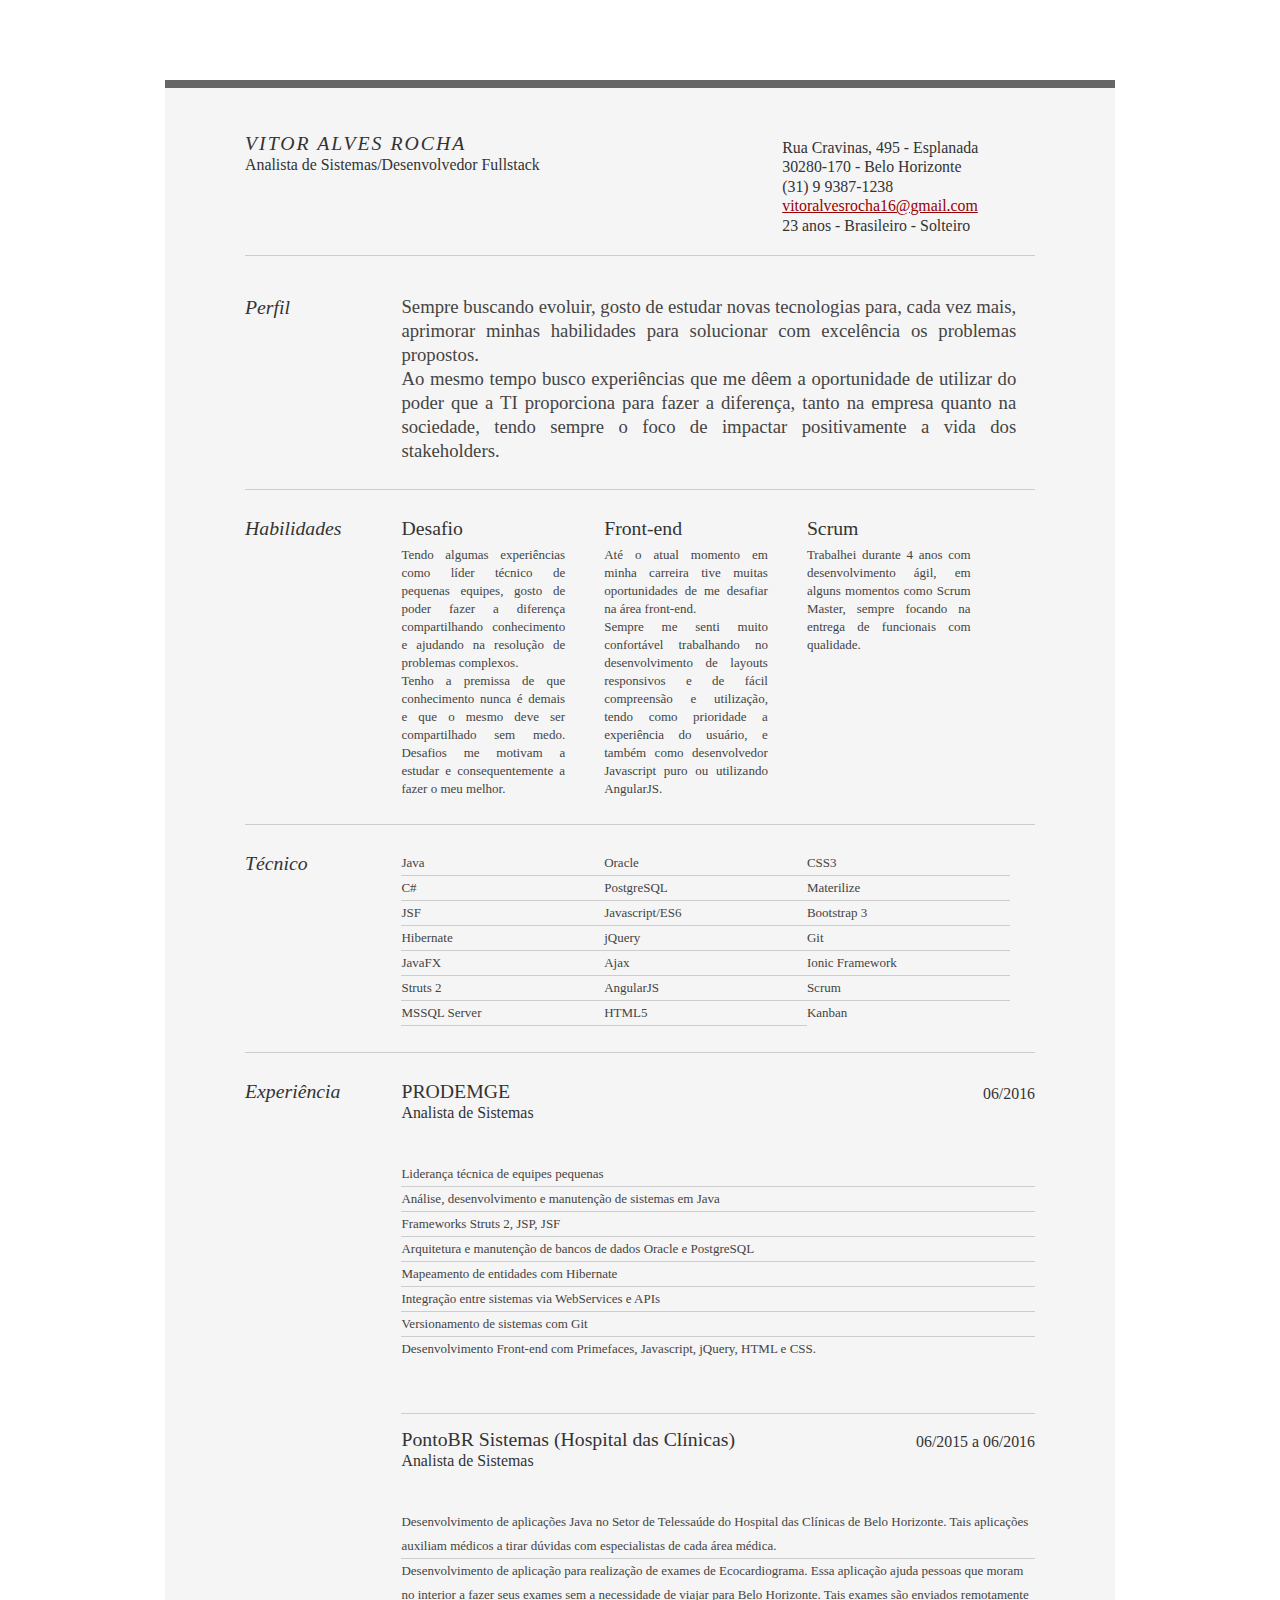
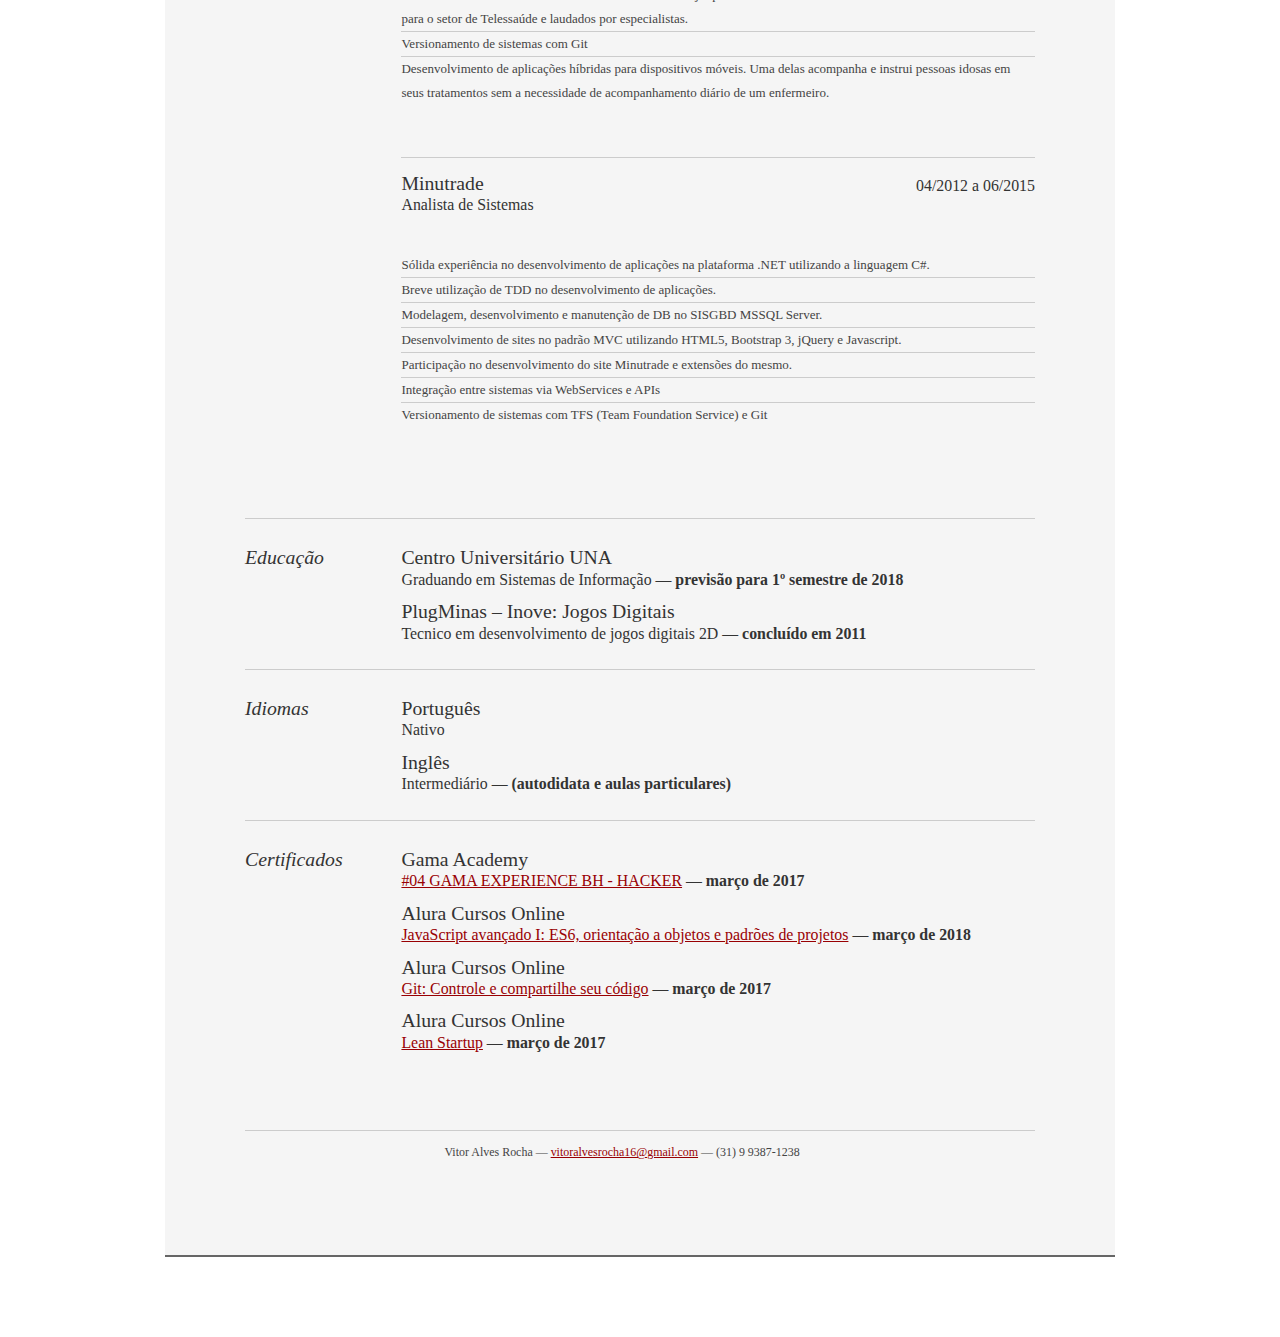
==== commit 2477006f: "Update index.html" ====
--- a/index.html
+++ b/index.html
@@ -70,7 +70,12 @@
 
 								<div class="talent">
 									<h2>Front-end</h2>
-									<p>Até o atual momento em minha carreira tive muitas oportunidades de me desafiar na área front-end. Sempre me senti muito confortável trabalhando no desenvolvimento de layouts responsivos e de fácil compreensão e utilização, tendo como prioridade a experiência do usuário, e também como desenvolvedor Javascript puro ou utilizando AngularJS.</p>
+									<p>
+										Até o atual momento em minha carreira tive muitas oportunidades de me desafiar na área front-end.
+									</p>
+									<p>
+										Sempre me senti muito confortável trabalhando no desenvolvimento de layouts responsivos e de fácil compreensão e utilização, tendo como prioridade a experiência do usuário, e também como desenvolvedor Javascript puro ou utilizando AngularJS.
+									</p>
 								</div>
 
 								<div class="talent">
--- a/resume.css
+++ b/resume.css
@@ -35,7 +35,7 @@
 h2 { font-size: 152% }
 h3, h4 { font-size: 122%; }
 h1, h2, h3, h4 { color: #333; }
-p { font-size: 100%; line-height: 18px; padding-right: 3em; }
+p { font-size: 100%; line-height: 18px; padding-right: 3em; text-align: justify;}
 a { color: #990003 }
 a:hover { text-decoration: none; }
 strong { font-weight: bold; }
@@ -73,4 +73,4 @@
 
 .educ{
 	margin-top: 10px;
-}+}
